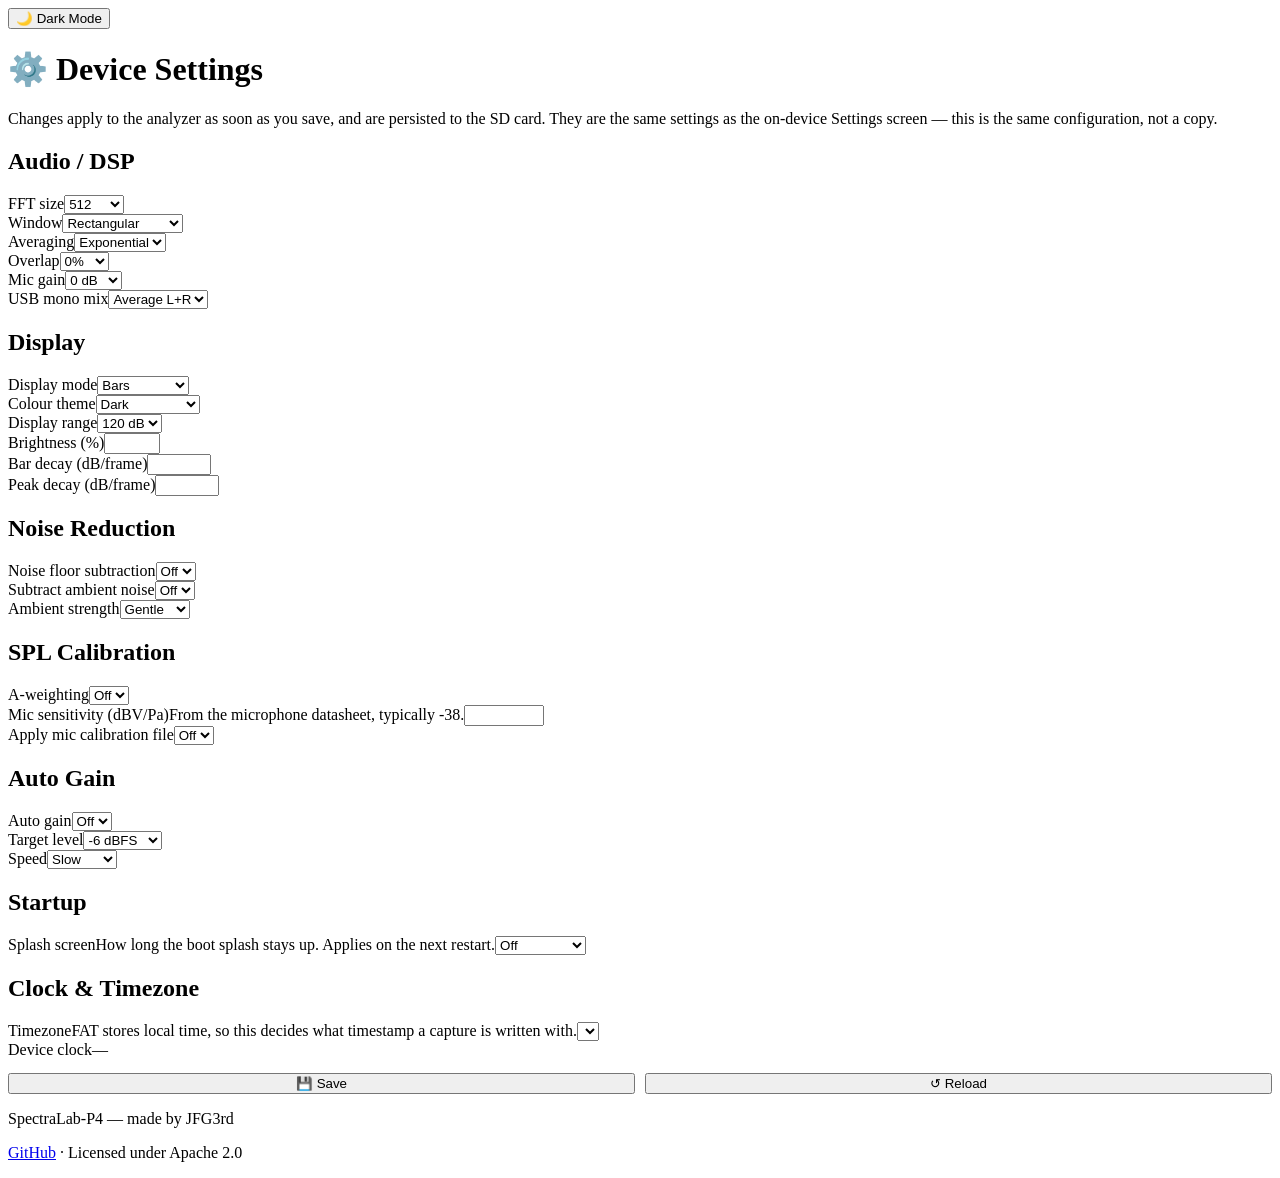
==== web/settings.html @ 6cb32a28 "feat(web): a settings page in the browser, and shared navigation /api/config has been a complete rea" ====
<!DOCTYPE html>
<html>
<head>
    <title>Settings — SpectraLab-P4</title>
    <meta charset="UTF-8">
    <meta name="viewport" content="width=device-width, initial-scale=1">
    <link rel="stylesheet" href="/style.css">
    <script src="/app.js"></script>
</head>
<body>
    <button class="button theme-toggle" id="themeToggle" onclick="toggleTheme()" title="Toggle dark / light mode">🌙 Dark Mode</button>
    <div class="wifi-setup-container">
        <h1>⚙️ Device Settings</h1>
        <nav class="sl-nav" id="slNav"></nav>

        <p class="disclaimer">
            Changes apply to the analyzer as soon as you save, and are persisted
            to the SD card. They are the same settings as the on-device Settings
            screen — this is the same configuration, not a copy.
        </p>

        <form id="settingsForm" onsubmit="return false;"></form>

        <div class="button-row" style="display:flex; gap:10px; margin-top:14px;">
            <button class="button btn-save" style="flex:1;" onclick="saveSettings()">💾 Save</button>
            <button class="button btn-nav"  style="flex:1;" onclick="loadSettings()">↺ Reload</button>
        </div>

        <div class="flash-stats" id="settingsStatus" style="margin-top: 14px;"></div>

        <footer>
            <p class="disclaimer"><span data-board>SpectraLab-P4</span> — made by JFG3rd</p>
            <p class="disclaimer">
                <a href="https://github.com/JFG3rd/SpectraLab-P4" target="_blank" rel="noopener">GitHub</a>
                &middot; Licensed under Apache&nbsp;2.0
            </p>
        </footer>
    </div>

<script>
/* One descriptor array drives the whole form.
 *
 * The firmware has no settings registry — every field is hand-written in the
 * JSON writer, the JSON reader, the sanitizer, the defaults and the on-device
 * dropdown. This array is the closest thing to a schema the project has, and
 * writing the page any other way would have meant 25 near-identical blocks of
 * markup. The keys are exactly those accepted by GET/PUT /api/config, which
 * are in turn exactly the keys of settings.json.
 *
 * `sel` = fixed choice list, `num` = numeric range. Values that are enums on
 * the device side are sent as their integer index, which is what the firmware
 * clamps and stores. */
var FIELDS = [
  { g:"Audio / DSP", k:"fft_size",   l:"FFT size",  t:"sel",
    o:[[512,"512"],[1024,"1024"],[2048,"2048"],[4096,"4096"],[8192,"8192"],[16384,"16384"]] },
  { g:"Audio / DSP", k:"window",     l:"Window",    t:"sel",
    o:[[0,"Rectangular"],[1,"Hann"],[2,"Hamming"],[3,"Blackman"],[4,"Blackman-Harris"],[5,"Flat Top"],[6,"Kaiser"]] },
  { g:"Audio / DSP", k:"averaging",  l:"Averaging", t:"sel",
    o:[[0,"Exponential"],[1,"RMS"],[2,"Peak Hold"],[3,"Max Hold"]] },
  { g:"Audio / DSP", k:"overlap_pct",l:"Overlap",   t:"sel",
    o:[[0,"0%"],[25,"25%"],[50,"50%"],[75,"75%"]] },
  { g:"Audio / DSP", k:"mic_gain_db",l:"Mic gain",  t:"sel",
    o:[[0,"0 dB"],[6,"6 dB"],[12,"12 dB"],[18,"18 dB"],[24,"24 dB"],[30,"30 dB"],[36,"36 dB"],[42,"42 dB"]] },
  { g:"Audio / DSP", k:"usb_stereo_policy", l:"USB mono mix", t:"sel",
    o:[[0,"Average L+R"],[1,"Left only"],[2,"Right only"]] },

  { g:"Display", k:"display_mode",  l:"Display mode", t:"sel",
    o:[[0,"Bars"],[1,"Line"],[2,"1/3 Octave"],[3,"Persistence"],[4,"Waterfall"],[5,"Scope"],[6,"VU Meter"],[7,"Mirror"]] },
  { g:"Display", k:"color_scheme",  l:"Colour theme", t:"sel",
    o:[[0,"Dark"],[1,"Classic"],[2,"High Contrast"],[3,"Amber"],[4,"Blue Neon"],[5,"Matrix"],[6,"Red Neon"]] },
  { g:"Display", k:"db_range",      l:"Display range", t:"sel",
    o:[[120,"120 dB"],[100,"100 dB"],[80,"80 dB"],[60,"60 dB"]] },
  { g:"Display", k:"screen_brightness", l:"Brightness (%)", t:"num", min:10, max:100, step:1 },
  { g:"Display", k:"bar_decay_db_per_frame",  l:"Bar decay (dB/frame)",  t:"num", min:0,    max:20, step:0.1 },
  { g:"Display", k:"peak_decay_db_per_frame", l:"Peak decay (dB/frame)", t:"num", min:0.05, max:5,  step:0.05 },

  { g:"Noise Reduction", k:"noise_floor_enabled",   l:"Noise floor subtraction", t:"bool" },
  { g:"Noise Reduction", k:"ambient_noise_enabled", l:"Subtract ambient noise",  t:"bool" },
  { g:"Noise Reduction", k:"ambient_margin",        l:"Ambient strength",        t:"sel",
    o:[[1.1,"Gentle"],[1.5,"Medium"],[2.5,"Strong"]] },

  { g:"SPL Calibration", k:"a_weighting", l:"A-weighting", t:"bool" },
  { g:"SPL Calibration", k:"mic_sensitivity_dbv", l:"Mic sensitivity (dBV/Pa)", t:"num",
    min:-120, max:20, step:0.5, hint:"From the microphone datasheet, typically -38." },
  { g:"SPL Calibration", k:"cal_enabled", l:"Apply mic calibration file", t:"bool" },

  { g:"Auto Gain", k:"agc_enabled",     l:"Auto gain", t:"bool" },
  { g:"Auto Gain", k:"agc_target_dbfs", l:"Target level", t:"sel",
    o:[[-6,"-6 dBFS"],[-9,"-9 dBFS"],[-12,"-12 dBFS"],[-18,"-18 dBFS"],[-24,"-24 dBFS"]] },
  { g:"Auto Gain", k:"agc_speed", l:"Speed", t:"sel", o:[[0,"Slow"],[1,"Medium"],[2,"Fast"]] },

  { g:"Startup", k:"splash_seconds", l:"Splash screen", t:"sel",
    o:[[0,"Off"],[2,"2 seconds"],[3,"3 seconds"],[5,"5 seconds"],[8,"8 seconds"],[10,"10 seconds"],[15,"15 seconds"]],
    hint:"How long the boot splash stays up. Applies on the next restart." }
];

/* The DSP fields live in a nested object in settings.json but are flat in the
 * JSON the API exchanges, so nothing special is needed here — this list just
 * records which keys the firmware clamps as floats. */
var FLOAT_KEYS = ["ambient_margin", "mic_sensitivity_dbv",
                  "bar_decay_db_per_frame", "peak_decay_db_per_frame"];

function buildForm() {
    var form = document.getElementById("settingsForm");
    form.innerHTML = "";
    var groups = {};
    FIELDS.forEach(function (f) { (groups[f.g] = groups[f.g] || []).push(f); });

    Object.keys(groups).forEach(function (name) {
        var sec = document.createElement("section");
        sec.className = "sl-group";
        var h = document.createElement("h2");
        h.textContent = name;
        sec.appendChild(h);

        groups[name].forEach(function (f) {
            var row = document.createElement("div");
            row.className = "sl-field";

            var lab = document.createElement("label");
            lab.setAttribute("for", "f_" + f.k);
            lab.textContent = f.l;
            if (f.hint) {
                var hint = document.createElement("span");
                hint.className = "sl-hint";
                hint.textContent = f.hint;
                lab.appendChild(hint);
            }
            row.appendChild(lab);

            var ctl;
            if (f.t === "sel" || f.t === "bool") {
                ctl = document.createElement("select");
                var opts = (f.t === "bool") ? [[0, "Off"], [1, "On"]] : f.o;
                opts.forEach(function (o) {
                    var e = document.createElement("option");
                    e.value = o[0];
                    e.textContent = o[1];
                    ctl.appendChild(e);
                });
            } else {
                ctl = document.createElement("input");
                ctl.type = "number";
                ctl.min = f.min; ctl.max = f.max; ctl.step = f.step;
            }
            ctl.id = "f_" + f.k;
            row.appendChild(ctl);
            sec.appendChild(row);
        });
        form.appendChild(sec);
    });

    /* Clock and timezone. Moved here from the file browser, where a
     * device-wide setting had no business living. */
    var sec = document.createElement("section");
    sec.className = "sl-group";
    sec.innerHTML =
        '<h2>Clock &amp; Timezone</h2>' +
        '<div class="sl-field"><label for="f_timezone">Timezone' +
        '<span class="sl-hint">FAT stores local time, so this decides what timestamp a capture is written with.</span>' +
        '</label><select id="f_timezone"></select></div>' +
        '<div class="sl-field"><label>Device clock<span class="sl-hint" id="clockSrc"></span></label>' +
        '<span id="clockNow">—</span></div>';
    form.appendChild(sec);
}

function loadSettings() {
    slStatus("settingsStatus", "Loading…");
    fetch("/api/config").then(function (r) { return r.json(); }).then(function (cfg) {
        FIELDS.forEach(function (f) {
            var el = document.getElementById("f_" + f.k);
            if (!el || !(f.k in cfg)) return;
            var v = cfg[f.k];
            if (f.t === "bool") el.value = v ? 1 : 0;
            else if (f.t === "sel") {
                /* Float-valued options (ambient strength) will not match a
                 * string compare, so pick the nearest offered value. */
                if (FLOAT_KEYS.indexOf(f.k) >= 0) {
                    var best = f.o[0][0], bd = Infinity;
                    f.o.forEach(function (o) {
                        var d = Math.abs(o[0] - v);
                        if (d < bd) { bd = d; best = o[0]; }
                    });
                    el.value = best;
                } else {
                    el.value = v;
                }
            } else {
                el.value = v;
            }
        });
        slStatus("settingsStatus", "Loaded current settings.", "ok");
    }).catch(function () {
        slStatus("settingsStatus", "Could not read settings from the device.", "err");
    });

    /* The timezone list comes from the firmware so the browser cannot offer a
     * different set of zones than the device's own dropdown. */
    slFetchStatus(function (s) {
        var tz = document.getElementById("f_timezone");
        if (tz && s.timezones) {
            tz.innerHTML = "";
            s.timezones.forEach(function (z) {
                var o = document.createElement("option");
                o.value = z.tz; o.textContent = z.label;
                tz.appendChild(o);
            });
            if (s.timezone) tz.value = s.timezone;
        }
        var now = document.getElementById("clockNow");
        var src = document.getElementById("clockSrc");
        if (now) now.textContent = s.time ? new Date(s.time * 1000).toLocaleString() : "not set";
        if (src) src.textContent =
            s.time_source === "sntp"    ? "synchronised from an NTP server" :
            s.time_source === "browser" ? "set from a browser" :
                                          "no clock yet — file dates will be wrong";
    });
}

function saveSettings() {
    var body = {};
    FIELDS.forEach(function (f) {
        var el = document.getElementById("f_" + f.k);
        if (!el) return;
        if (f.t === "bool")      body[f.k] = (el.value === "1");
        else                     body[f.k] = parseFloat(el.value);
    });

    slStatus("settingsStatus", "Saving…");
    fetch("/api/config", {
        method: "PUT",
        headers: { "Content-Type": "application/json" },
        body: JSON.stringify(body)
    }).then(function (r) {
        if (!r.ok) throw new Error(r.status);
        return r.json();
    }).then(function () {
        /* The timezone is not part of /api/config's apply path on the device
         * side — it goes through /api/time, which also owns the clock. */
        var tz = document.getElementById("f_timezone");
        if (!tz || !tz.value) return null;
        return fetch("/api/time", {
            method: "POST",
            headers: { "Content-Type": "application/json" },
            body: JSON.stringify({ tz: tz.value })
        });
    }).then(function () {
        slStatus("settingsStatus", "Saved. The analyzer has applied the changes.", "ok");
    }).catch(function () {
        slStatus("settingsStatus", "Save failed — the device rejected the request.", "err");
    });
}

document.addEventListener("DOMContentLoaded", function () {
    buildForm();
    loadSettings();
});
</script>
</body>
</html>
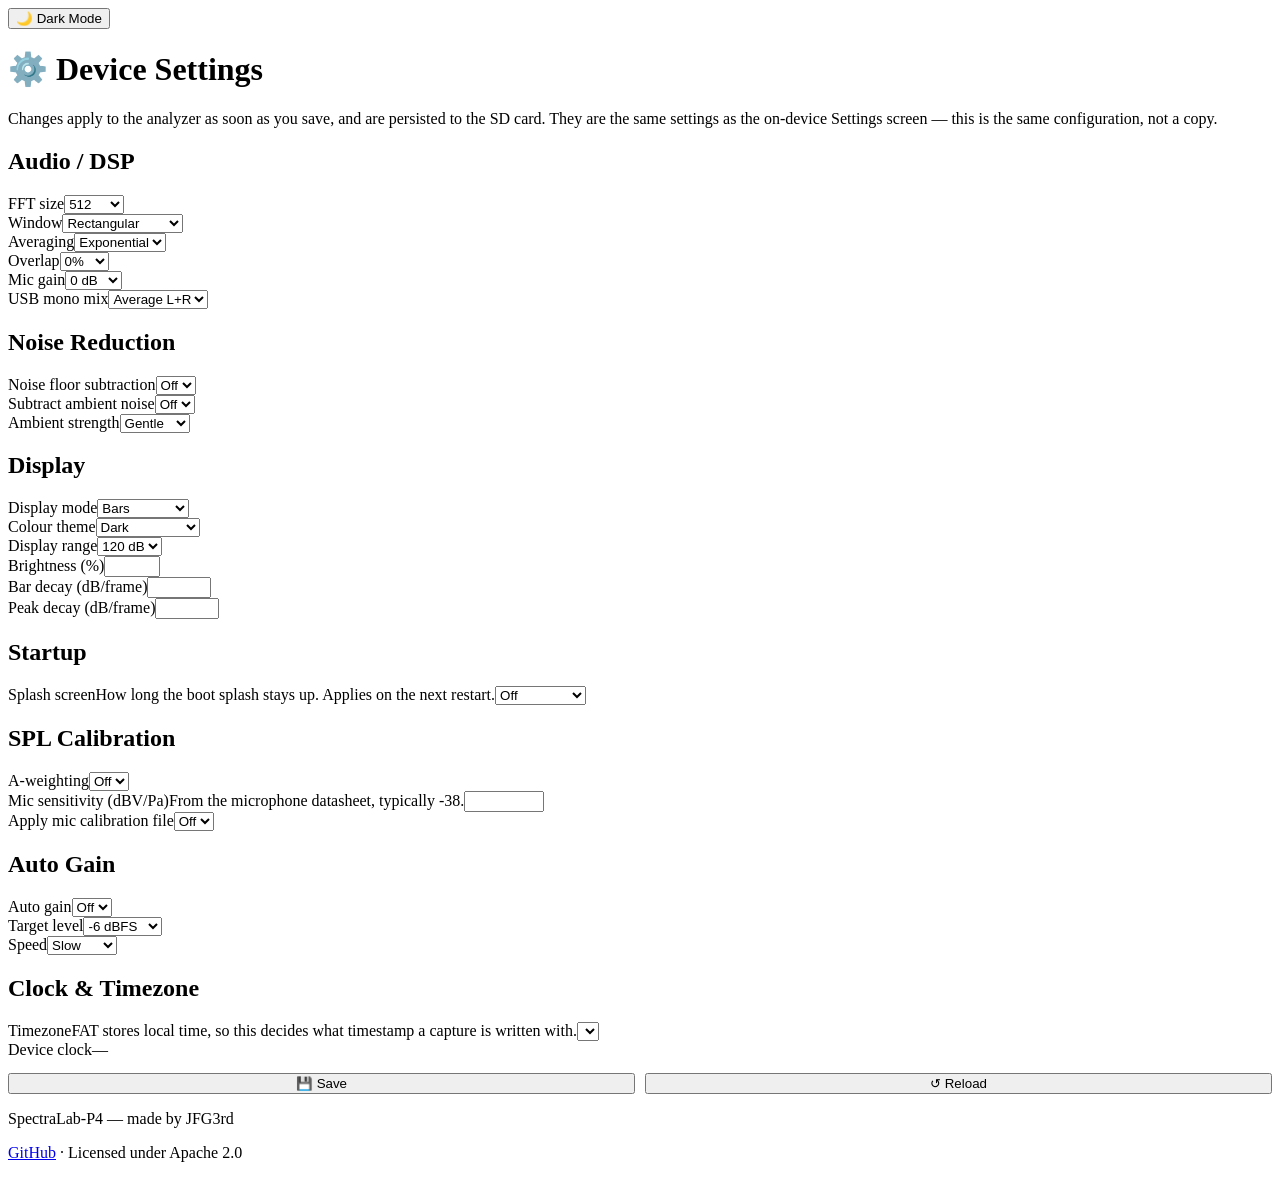
==== commit 4e9c84b3: "feat: three-column web settings page, and name screenshots by mode+theme Two independent annoyances " ====
--- a/web/settings.html
+++ b/web/settings.html
@@ -4,12 +4,13 @@
     <title>Settings — SpectraLab-P4</title>
     <meta charset="UTF-8">
     <meta name="viewport" content="width=device-width, initial-scale=1">
+    <link rel="icon" type="image/png" href="/favicon.png">
     <link rel="stylesheet" href="/style.css">
     <script src="/app.js"></script>
 </head>
 <body>
     <button class="button theme-toggle" id="themeToggle" onclick="toggleTheme()" title="Toggle dark / light mode">🌙 Dark Mode</button>
-    <div class="wifi-setup-container">
+    <div class="wifi-setup-container settings-wide">
         <h1>⚙️ Device Settings</h1>
         <nav class="sl-nav" id="slNav"></nav>
 
@@ -67,7 +68,7 @@
   { g:"Display", k:"display_mode",  l:"Display mode", t:"sel",
     o:[[0,"Bars"],[1,"Line"],[2,"1/3 Octave"],[3,"Persistence"],[4,"Waterfall"],[5,"Scope"],[6,"VU Meter"],[7,"Mirror"]] },
   { g:"Display", k:"color_scheme",  l:"Colour theme", t:"sel",
-    o:[[0,"Dark"],[1,"Classic"],[2,"High Contrast"],[3,"Amber"],[4,"Blue Neon"],[5,"Matrix"],[6,"Red Neon"]] },
+    o:[[0,"Dark"],[1,"Classic"],[2,"High Contrast"],[3,"Amber"],[4,"Blue Neon"],[5,"Matrix"],[6,"Red Neon"],[7,"Rainbow"]] },
   { g:"Display", k:"db_range",      l:"Display range", t:"sel",
     o:[[120,"120 dB"],[100,"100 dB"],[80,"80 dB"],[60,"60 dB"]] },
   { g:"Display", k:"screen_brightness", l:"Brightness (%)", t:"num", min:10, max:100, step:1 },
@@ -100,9 +101,31 @@
 var FLOAT_KEYS = ["ambient_margin", "mic_sensitivity_dbv",
                   "bar_decay_db_per_frame", "peak_decay_db_per_frame"];
 
+/* Which of the three cards each group lands in. Grouped by what the settings
+ * are for, and balanced so the columns come out roughly the same height
+ * (9 / 7 / 8 rows). Mirrors the on-device Settings screen where the web page
+ * has an equivalent — the device's third column is mostly SD, preset and
+ * Wi-Fi actions, which have no field here. */
+var COLUMN = {
+    "Audio / DSP": 0, "Noise Reduction": 0,
+    "Display": 1, "Startup": 1,
+    "SPL Calibration": 2, "Auto Gain": 2, "Clock & Timezone": 2
+};
+
 function buildForm() {
     var form = document.getElementById("settingsForm");
     form.innerHTML = "";
+
+    var cols = document.createElement("div");
+    cols.className = "sl-cols";
+    var cards = [0, 1, 2].map(function () {
+        var c = document.createElement("div");
+        c.className = "sl-card";
+        cols.appendChild(c);
+        return c;
+    });
+    form.appendChild(cols);
+
     var groups = {};
     FIELDS.forEach(function (f) { (groups[f.g] = groups[f.g] || []).push(f); });
 
@@ -147,7 +170,7 @@
             row.appendChild(ctl);
             sec.appendChild(row);
         });
-        form.appendChild(sec);
+        cards[COLUMN[name] || 0].appendChild(sec);
     });
 
     /* Clock and timezone. Moved here from the file browser, where a
@@ -161,7 +184,7 @@
         '</label><select id="f_timezone"></select></div>' +
         '<div class="sl-field"><label>Device clock<span class="sl-hint" id="clockSrc"></span></label>' +
         '<span id="clockNow">—</span></div>';
-    form.appendChild(sec);
+    cards[COLUMN["Clock & Timezone"]].appendChild(sec);
 }
 
 function loadSettings() {
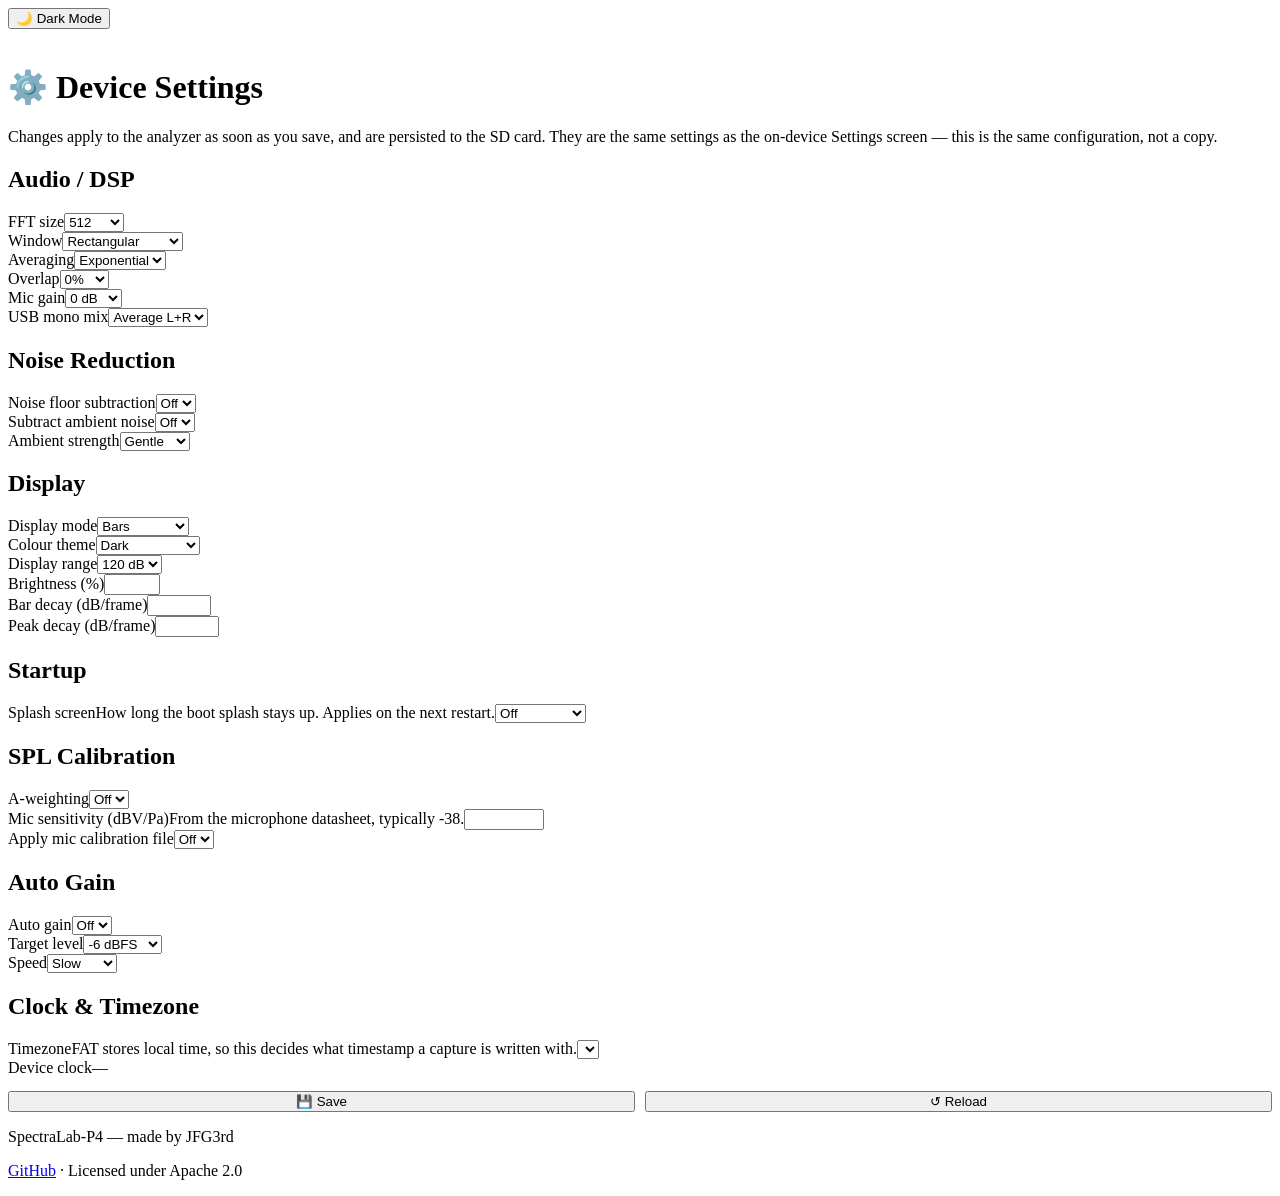
==== commit e2afc310: "feat(web): logo in the top-left corner of every page, title and nav one band The app icon only appea" ====
--- a/web/settings.html
+++ b/web/settings.html
@@ -11,6 +11,7 @@
 <body>
     <button class="button theme-toggle" id="themeToggle" onclick="toggleTheme()" title="Toggle dark / light mode">🌙 Dark Mode</button>
     <div class="wifi-setup-container settings-wide">
+        <img class="brand-logo" src="/favicon.png" alt="">
         <h1>⚙️ Device Settings</h1>
         <nav class="sl-nav" id="slNav"></nav>
 
@@ -138,7 +139,10 @@
 
         groups[name].forEach(function (f) {
             var row = document.createElement("div");
-            row.className = "sl-field";
+            /* A hint needs the full column width. Left as a side-by-side row it
+             * wraps to four lines against a ~150px label and leaves the control
+             * floating at the vertical centre. */
+            row.className = f.hint ? "sl-field sl-field-stacked" : "sl-field";
 
             var lab = document.createElement("label");
             lab.setAttribute("for", "f_" + f.k);
@@ -209,7 +213,11 @@
                     el.value = v;
                 }
             } else {
-                el.value = v;
+                /* The device stores these as float32, so JSON widens them to
+                 * double and 0.05 arrives as 0.05000000074505806 — which a
+                 * number input shows in full. Round to the field's own step. */
+                var dp = (String(f.step).split(".")[1] || "").length;
+                el.value = parseFloat(Number(v).toFixed(dp));
             }
         });
         slStatus("settingsStatus", "Loaded current settings.", "ok");
